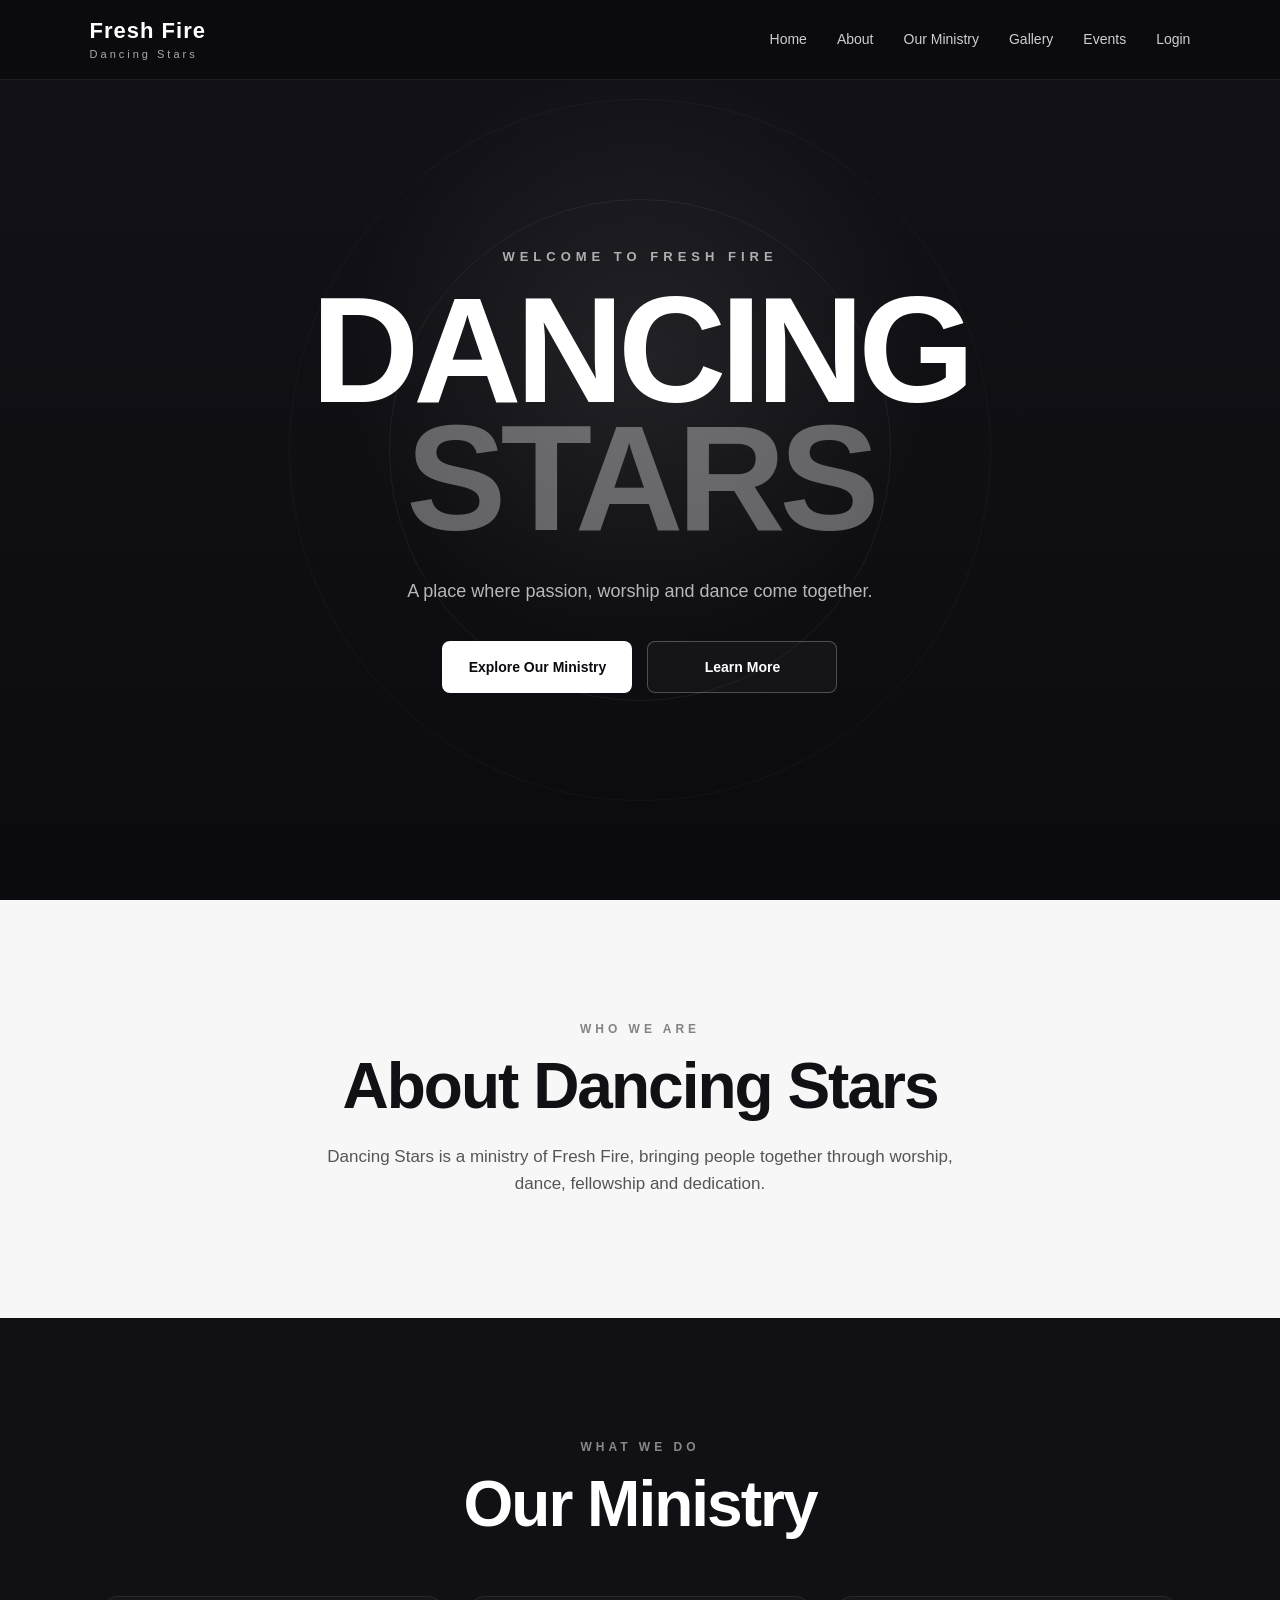
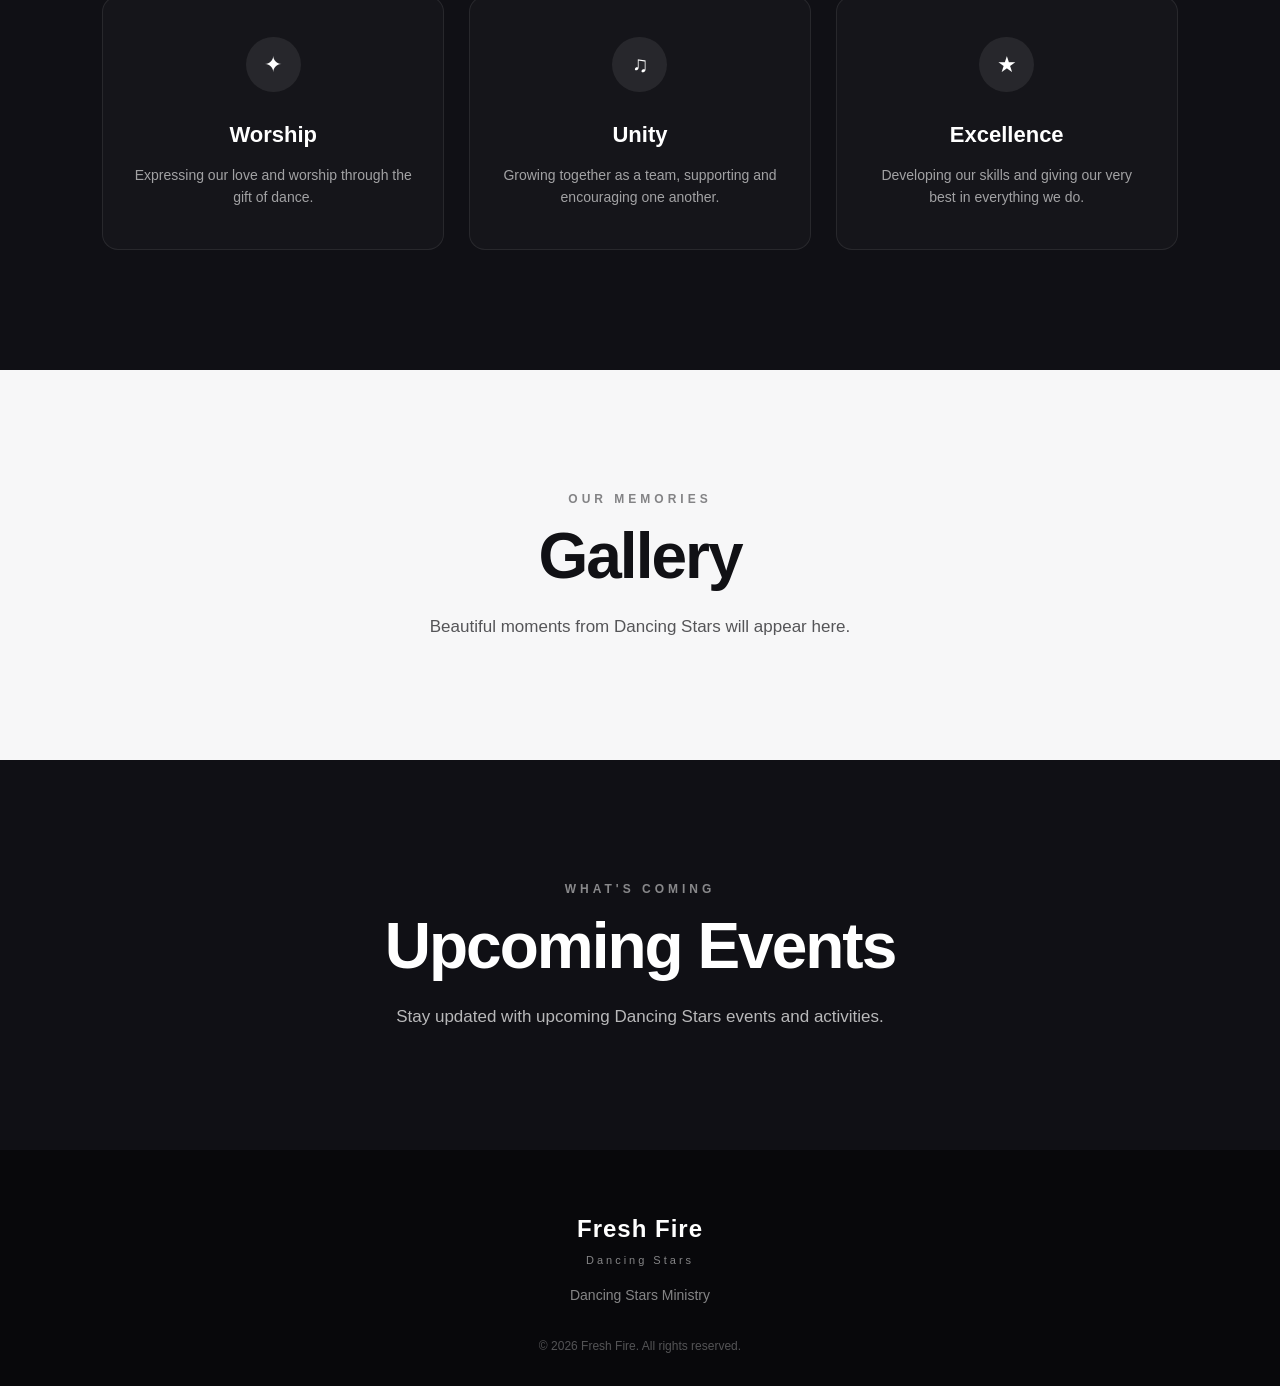
==== frontend/index.html @ a4582058 "Initial Dancing Stars website" ====
<!DOCTYPE html>
<html lang="en">
<head>
    <meta charset="UTF-8">
    <meta name="viewport" content="width=device-width, initial-scale=1.0">

    <title>Fresh Fire | Dancing Stars</title>

    <link rel="stylesheet" href="css/style.css">
</head>

<body>


    <header class="navbar">

        <a href="#home" class="logo">
            <span>Fresh Fire</span>
            <small>Dancing Stars</small>
        </a>

        <nav>
            <a href="#home">Home</a>
            <a href="#about">About</a>
            <a href="#ministry">Our Ministry</a>
            <a href="#gallery">Gallery</a>
            <a href="#events">Events</a>
            <a href="login.html">Login</a>
        </nav>

    </header>



    <main>

        <!-- Hero -->
        <section id="home" class="hero">

            <div class="hero-content">

                <p class="welcome">
                    WELCOME TO FRESH FIRE
                </p>

                <h1>
                    DANCING<br>
                    <span>STARS</span>
                </h1>

                <p class="hero-text">
                    A place where passion, worship and
                    dance come together.
                </p>

                <div class="hero-buttons">

                    <a href="#ministry" class="btn primary">
                        Explore Our Ministry
                    </a>

                    <a href="#about" class="btn secondary">
                        Learn More
                    </a>

                </div>

            </div>

        </section>


        <section id="about" class="section">

            <p class="section-label">
                WHO WE ARE
            </p>

            <h2>
                About Dancing Stars
            </h2>

            <p class="section-text">
                Dancing Stars is a ministry of Fresh Fire,
                bringing people together through worship,
                dance, fellowship and dedication.
            </p>

        </section>


        <section id="ministry" class="section dark">

            <p class="section-label">
                WHAT WE DO
            </p>

            <h2>
                Our Ministry
            </h2>

            <div class="cards">

                <div class="card">

                    <div class="card-icon">
                        ✦
                    </div>

                    <h3>
                        Worship
                    </h3>

                    <p>
                        Expressing our love and worship
                        through the gift of dance.
                    </p>

                </div>


                <div class="card">

                    <div class="card-icon">
                        ♫
                    </div>

                    <h3>
                        Unity
                    </h3>

                    <p>
                        Growing together as a team,
                        supporting and encouraging one another.
                    </p>

                </div>


                <div class="card">

                    <div class="card-icon">
                        ★
                    </div>

                    <h3>
                        Excellence
                    </h3>

                    <p>
                        Developing our skills and giving
                        our very best in everything we do.
                    </p>

                </div>

            </div>

        </section>


        <section id="gallery" class="section">

            <p class="section-label">
                OUR MEMORIES
            </p>

            <h2>
                Gallery
            </h2>

            <p class="section-text">
                Beautiful moments from Dancing Stars
                will appear here.
            </p>

        </section>


        <section id="events" class="section dark">

            <p class="section-label">
                WHAT'S COMING
            </p>

            <h2>
                Upcoming Events
            </h2>

            <p class="section-text">
                Stay updated with upcoming Dancing Stars
                events and activities.
            </p>

        </section>

    </main>


    <footer>

        <div class="footer-logo">
            <strong>Fresh Fire</strong>
            <span>Dancing Stars</span>
        </div>

        <p>
            Dancing Stars Ministry
        </p>

        <p class="copyright">
            © 2026 Fresh Fire. All rights reserved.
        </p>

    </footer>


    <script src="js/app.js"></script>

</body>
</html>
---- frontend/css/style.css ----
* {
    margin: 0;
    padding: 0;
    box-sizing: border-box;
}

html {
    scroll-behavior: smooth;
}

body {
    font-family: Arial, Helvetica, sans-serif;
    background: #0b0b0f;
    color: #ffffff;
    line-height: 1.6;
}

.navbar {
    position: fixed;
    top: 0;
    left: 0;
    width: 100%;
    height: 80px;
    display: flex;
    align-items: center;
    justify-content: space-between;
    padding: 0 7%;
    background: rgba(11, 11, 15, 0.85);
    backdrop-filter: blur(15px);
    border-bottom: 1px solid rgba(255, 255, 255, 0.08);
    z-index: 1000;
}

.logo {
    display: flex;
    flex-direction: column;
    text-decoration: none;
    color: white;
    line-height: 1.1;
}

.logo span {
    font-size: 22px;
    font-weight: 800;
    letter-spacing: 1px;
}

.logo small {
    font-size: 11px;
    letter-spacing: 3px;
    opacity: 0.65;
    margin-top: 4px;
}

.navbar nav {
    display: flex;
    align-items: center;
    gap: 30px;
}

.navbar nav a {
    position: relative;
    color: #ffffff;
    text-decoration: none;
    font-size: 14px;
    font-weight: 500;
    opacity: 0.8;
    transition: 0.3s ease;
}

.navbar nav a:hover {
    opacity: 1;
}

.navbar nav a::after {
    content: "";
    position: absolute;
    left: 0;
    bottom: -7px;
    width: 0;
    height: 2px;
    background: #ffffff;
    transition: 0.3s ease;
}

.navbar nav a:hover::after {
    width: 100%;
}

.hero {
    min-height: 100vh;
    display: flex;
    align-items: center;
    justify-content: center;
    text-align: center;
    padding: 120px 20px 80px;
    position: relative;
    overflow: hidden;
    background:
        radial-gradient(
            circle at 50% 40%,
            rgba(255, 255, 255, 0.08),
            transparent 35%
        ),
        linear-gradient(
            180deg,
            #121218 0%,
            #0b0b0f 100%
        );
}

.hero::before {
    content: "";
    position: absolute;
    width: 500px;
    height: 500px;
    border: 1px solid rgba(255, 255, 255, 0.06);
    border-radius: 50%;
    top: 50%;
    left: 50%;
    transform: translate(-50%, -50%);
}

.hero::after {
    content: "";
    position: absolute;
    width: 700px;
    height: 700px;
    border: 1px solid rgba(255, 255, 255, 0.035);
    border-radius: 50%;
    top: 50%;
    left: 50%;
    transform: translate(-50%, -50%);
}

.hero-content {
    position: relative;
    z-index: 2;
    max-width: 850px;
    animation: heroAppear 1s ease;
}

@keyframes heroAppear {
    from {
        opacity: 0;
        transform: translateY(30px);
    }

    to {
        opacity: 1;
        transform: translateY(0);
    }
}

.welcome {
    font-size: 13px;
    letter-spacing: 5px;
    font-weight: 600;
    opacity: 0.65;
    margin-bottom: 20px;
}

.hero h1 {
    font-size: clamp(70px, 12vw, 150px);
    line-height: 0.85;
    font-weight: 900;
    letter-spacing: -6px;
    margin-bottom: 35px;
}

.hero h1 span {
    opacity: 0.35;
}

.hero-text {
    max-width: 550px;
    margin: 0 auto 35px;
    font-size: 18px;
    opacity: 0.7;
}

.hero-buttons {
    display: flex;
    justify-content: center;
    gap: 15px;
    flex-wrap: wrap;
}

.btn {
    display: inline-flex;
    align-items: center;
    justify-content: center;
    min-width: 190px;
    padding: 14px 25px;
    border-radius: 8px;
    text-decoration: none;
    font-size: 14px;
    font-weight: 600;
    transition: 0.3s ease;
}

.btn.primary {
    background: #ffffff;
    color: #0b0b0f;
}

.btn.primary:hover {
    transform: translateY(-3px);
    box-shadow: 0 10px 30px rgba(255, 255, 255, 0.12);
}

.btn.secondary {
    border: 1px solid rgba(255, 255, 255, 0.25);
    color: white;
    background: rgba(255, 255, 255, 0.03);
}

.btn.secondary:hover {
    background: rgba(255, 255, 255, 0.08);
    transform: translateY(-3px);
}

.section {
    padding: 120px 8%;
    text-align: center;
    background: #f7f7f8;
    color: #111115;
}

.section.dark {
    background: #101015;
    color: #ffffff;
}

.section-label {
    font-size: 12px;
    letter-spacing: 4px;
    font-weight: 700;
    opacity: 0.5;
    margin-bottom: 15px;
}

.section h2 {
    font-size: clamp(38px, 5vw, 65px);
    line-height: 1;
    margin-bottom: 25px;
    letter-spacing: -2px;
}

.section-text {
    max-width: 650px;
    margin: 0 auto;
    font-size: 17px;
    opacity: 0.7;
}

.cards {
    display: grid;
    grid-template-columns: repeat(3, 1fr);
    gap: 25px;
    max-width: 1100px;
    margin: 60px auto 0;
}

.card {
    padding: 40px 30px;
    border: 1px solid rgba(255, 255, 255, 0.08);
    border-radius: 16px;
    background: rgba(255, 255, 255, 0.025);
    transition: 0.3s ease;
}

.card:hover {
    transform: translateY(-8px);
    background: rgba(255, 255, 255, 0.05);
    border-color: rgba(255, 255, 255, 0.18);
}

.card-icon {
    width: 55px;
    height: 55px;
    display: flex;
    align-items: center;
    justify-content: center;
    margin: 0 auto 25px;
    border-radius: 50%;
    background: rgba(255, 255, 255, 0.08);
    font-size: 22px;
}

.card h3 {
    font-size: 22px;
    margin-bottom: 12px;
}

.card p {
    font-size: 14px;
    opacity: 0.6;
}

footer {
    padding: 60px 8% 30px;
    text-align: center;
    background: #08080b;
    color: white;
}

.footer-logo {
    display: flex;
    flex-direction: column;
    align-items: center;
    margin-bottom: 15px;
}

.footer-logo strong {
    font-size: 24px;
    letter-spacing: 1px;
}

.footer-logo span {
    font-size: 11px;
    letter-spacing: 3px;
    opacity: 0.5;
    margin-top: 3px;
}

footer p {
    font-size: 14px;
    opacity: 0.5;
}

footer .copyright {
    margin-top: 30px;
    font-size: 12px;
    opacity: 0.3;
}

@media (max-width: 850px) {
    .navbar {
        padding: 0 5%;
    }

    .navbar nav {
        gap: 15px;
    }

    .navbar nav a {
        font-size: 12px;
    }

    .cards {
        grid-template-columns: 1fr;
        max-width: 500px;
    }
}

@media (max-width: 600px) {
    .navbar {
        height: 70px;
    }

    .navbar nav {
        display: none;
    }

    .hero {
        padding-top: 100px;
    }

    .hero h1 {
        letter-spacing: -3px;
    }

    .hero-text {
        font-size: 16px;
    }

    .section {
        padding: 90px 6%;
    }

    .btn {
        width: 100%;
        max-width: 300px;
    }
}
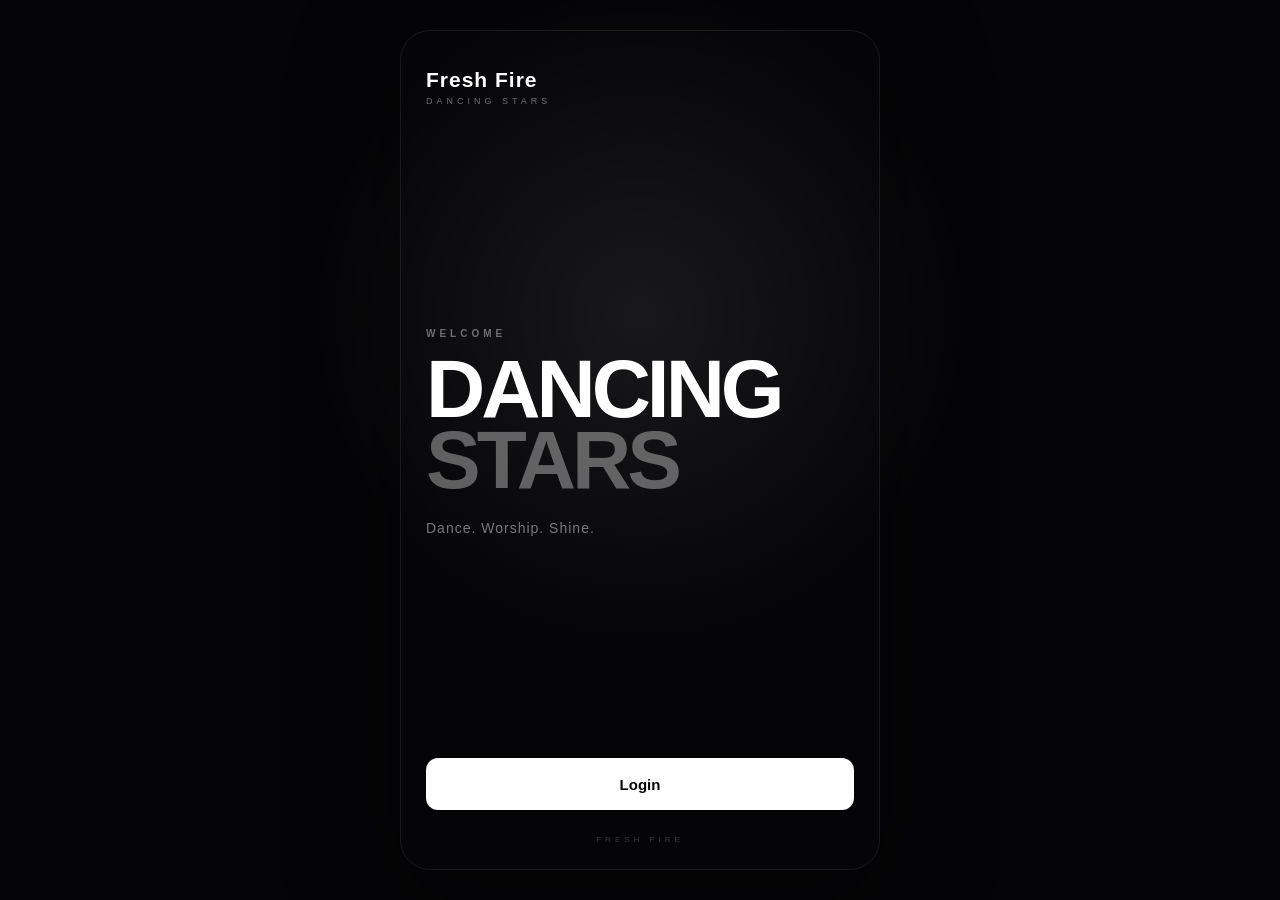
==== commit 0ae7ef3c: "Remove production seed script and update public page" ====
--- a/frontend/index.html
+++ b/frontend/index.html
@@ -12,36 +12,26 @@
 
 <body>
 
+    <main class="mobile-page">
 
-    <header class="navbar">
+        <section class="home-screen">
 
-        <a href="#home" class="logo">
-            <span>Fresh Fire</span>
-            <small>Dancing Stars</small>
-        </a>
+            <div class="brand">
 
-        <nav>
-            <a href="#home">Home</a>
-            <a href="#about">About</a>
-            <a href="#ministry">Our Ministry</a>
-            <a href="#gallery">Gallery</a>
-            <a href="#events">Events</a>
-            <a href="login.html">Login</a>
-        </nav>
+                <span class="brand-main">
+                    Fresh Fire
+                </span>
 
-    </header>
+                <span class="brand-sub">
+                    DANCING STARS
+                </span>
 
+            </div>
 
-
-    <main>
-
-        <!-- Hero -->
-        <section id="home" class="hero">
-
-            <div class="hero-content">
+            <div class="hero">
 
                 <p class="welcome">
-                    WELCOME TO FRESH FIRE
+                    WELCOME
                 </p>
 
                 <h1>
@@ -49,175 +39,24 @@
                     <span>STARS</span>
                 </h1>
 
-                <p class="hero-text">
-                    A place where passion, worship and
-                    dance come together.
+                <p class="tagline">
+                    Dance. Worship. Shine.
                 </p>
-
-                <div class="hero-buttons">
-
-                    <a href="#ministry" class="btn primary">
-                        Explore Our Ministry
-                    </a>
-
-                    <a href="#about" class="btn secondary">
-                        Learn More
-                    </a>
-
-                </div>
 
             </div>
 
-        </section>
+            <a href="login.html" class="login-button">
+                Login
+            </a>
 
-
-        <section id="about" class="section">
-
-            <p class="section-label">
-                WHO WE ARE
-            </p>
-
-            <h2>
-                About Dancing Stars
-            </h2>
-
-            <p class="section-text">
-                Dancing Stars is a ministry of Fresh Fire,
-                bringing people together through worship,
-                dance, fellowship and dedication.
-            </p>
-
-        </section>
-
-
-        <section id="ministry" class="section dark">
-
-            <p class="section-label">
-                WHAT WE DO
-            </p>
-
-            <h2>
-                Our Ministry
-            </h2>
-
-            <div class="cards">
-
-                <div class="card">
-
-                    <div class="card-icon">
-                        ✦
-                    </div>
-
-                    <h3>
-                        Worship
-                    </h3>
-
-                    <p>
-                        Expressing our love and worship
-                        through the gift of dance.
-                    </p>
-
-                </div>
-
-
-                <div class="card">
-
-                    <div class="card-icon">
-                        ♫
-                    </div>
-
-                    <h3>
-                        Unity
-                    </h3>
-
-                    <p>
-                        Growing together as a team,
-                        supporting and encouraging one another.
-                    </p>
-
-                </div>
-
-
-                <div class="card">
-
-                    <div class="card-icon">
-                        ★
-                    </div>
-
-                    <h3>
-                        Excellence
-                    </h3>
-
-                    <p>
-                        Developing our skills and giving
-                        our very best in everything we do.
-                    </p>
-
-                </div>
-
+            <div class="bottom-mark">
+                FRESH FIRE
             </div>
-
-        </section>
-
-
-        <section id="gallery" class="section">
-
-            <p class="section-label">
-                OUR MEMORIES
-            </p>
-
-            <h2>
-                Gallery
-            </h2>
-
-            <p class="section-text">
-                Beautiful moments from Dancing Stars
-                will appear here.
-            </p>
-
-        </section>
-
-
-        <section id="events" class="section dark">
-
-            <p class="section-label">
-                WHAT'S COMING
-            </p>
-
-            <h2>
-                Upcoming Events
-            </h2>
-
-            <p class="section-text">
-                Stay updated with upcoming Dancing Stars
-                events and activities.
-            </p>
 
         </section>
 
     </main>
 
-
-    <footer>
-
-        <div class="footer-logo">
-            <strong>Fresh Fire</strong>
-            <span>Dancing Stars</span>
-        </div>
-
-        <p>
-            Dancing Stars Ministry
-        </p>
-
-        <p class="copyright">
-            © 2026 Fresh Fire. All rights reserved.
-        </p>
-
-    </footer>
-
-
-    <script src="js/app.js"></script>
-
 </body>
 </html>
 
--- a/frontend/css/style.css
+++ b/frontend/css/style.css
@@ -5,384 +5,127 @@
     box-sizing: border-box;
 }
 
-html {
-    scroll-behavior: smooth;
+html,
+body {
+    width: 100%;
+    min-height: 100%;
 }
 
 body {
     font-family: Arial, Helvetica, sans-serif;
-    background: #0b0b0f;
+    background: #050507;
     color: #ffffff;
-    line-height: 1.6;
 }
 
-.navbar {
-    position: fixed;
-    top: 0;
-    left: 0;
-    width: 100%;
-    height: 80px;
+.mobile-page {
+    min-height: 100vh;
+    min-height: 100svh;
     display: flex;
-    align-items: center;
-    justify-content: space-between;
-    padding: 0 7%;
-    background: rgba(11, 11, 15, 0.85);
-    backdrop-filter: blur(15px);
-    border-bottom: 1px solid rgba(255, 255, 255, 0.08);
-    z-index: 1000;
+    justify-content: center;
+    background:
+        radial-gradient(
+            circle at 50% 35%,
+            rgba(255, 255, 255, 0.08),
+            transparent 38%
+        ),
+        #050507;
 }
 
-.logo {
+.home-screen {
+    width: 100%;
+    min-height: 100vh;
+    min-height: 100svh;
+    max-width: 480px;
+    padding: 38px 25px 25px;
     display: flex;
     flex-direction: column;
-    text-decoration: none;
-    color: white;
-    line-height: 1.1;
+    position: relative;
+    overflow: hidden;
 }
 
-.logo span {
-    font-size: 22px;
+.brand {
+    display: flex;
+    flex-direction: column;
+    line-height: 1;
+}
+
+.brand-main {
+    font-size: 21px;
     font-weight: 800;
     letter-spacing: 1px;
 }
 
-.logo small {
-    font-size: 11px;
-    letter-spacing: 3px;
-    opacity: 0.65;
-    margin-top: 4px;
-}
-
-.navbar nav {
-    display: flex;
-    align-items: center;
-    gap: 30px;
-}
-
-.navbar nav a {
-    position: relative;
-    color: #ffffff;
-    text-decoration: none;
-    font-size: 14px;
-    font-weight: 500;
-    opacity: 0.8;
-    transition: 0.3s ease;
-}
-
-.navbar nav a:hover {
-    opacity: 1;
-}
-
-.navbar nav a::after {
-    content: "";
-    position: absolute;
-    left: 0;
-    bottom: -7px;
-    width: 0;
-    height: 2px;
-    background: #ffffff;
-    transition: 0.3s ease;
-}
-
-.navbar nav a:hover::after {
-    width: 100%;
+.brand-sub {
+    margin-top: 7px;
+    font-size: 9px;
+    letter-spacing: 4px;
+    opacity: 0.4;
 }
 
 .hero {
-    min-height: 100vh;
-    display: flex;
-    align-items: center;
-    justify-content: center;
-    text-align: center;
-    padding: 120px 20px 80px;
-    position: relative;
-    overflow: hidden;
-    background:
-        radial-gradient(
-            circle at 50% 40%,
-            rgba(255, 255, 255, 0.08),
-            transparent 35%
-        ),
-        linear-gradient(
-            180deg,
-            #121218 0%,
-            #0b0b0f 100%
-        );
-}
-
-.hero::before {
-    content: "";
-    position: absolute;
-    width: 500px;
-    height: 500px;
-    border: 1px solid rgba(255, 255, 255, 0.06);
-    border-radius: 50%;
-    top: 50%;
-    left: 50%;
-    transform: translate(-50%, -50%);
-}
-
-.hero::after {
-    content: "";
-    position: absolute;
-    width: 700px;
-    height: 700px;
-    border: 1px solid rgba(255, 255, 255, 0.035);
-    border-radius: 50%;
-    top: 50%;
-    left: 50%;
-    transform: translate(-50%, -50%);
-}
-
-.hero-content {
-    position: relative;
-    z-index: 2;
-    max-width: 850px;
-    animation: heroAppear 1s ease;
-}
-
-@keyframes heroAppear {
-    from {
-        opacity: 0;
-        transform: translateY(30px);
-    }
-
-    to {
-        opacity: 1;
-        transform: translateY(0);
-    }
+    margin: auto 0;
 }
 
 .welcome {
-    font-size: 13px;
-    letter-spacing: 5px;
-    font-weight: 600;
-    opacity: 0.65;
-    margin-bottom: 20px;
+    margin-bottom: 15px;
+    font-size: 10px;
+    font-weight: 700;
+    letter-spacing: 4px;
+    opacity: 0.4;
 }
 
 .hero h1 {
-    font-size: clamp(70px, 12vw, 150px);
-    line-height: 0.85;
+    font-size: clamp(55px, 17vw, 82px);
+    line-height: 0.86;
+    letter-spacing: -4px;
     font-weight: 900;
-    letter-spacing: -6px;
-    margin-bottom: 35px;
 }
 
 .hero h1 span {
     opacity: 0.35;
 }
 
-.hero-text {
-    max-width: 550px;
-    margin: 0 auto 35px;
-    font-size: 18px;
-    opacity: 0.7;
+.tagline {
+    margin-top: 25px;
+    font-size: 14px;
+    letter-spacing: 1px;
+    opacity: 0.45;
 }
 
-.hero-buttons {
-    display: flex;
-    justify-content: center;
-    gap: 15px;
-    flex-wrap: wrap;
-}
-
-.btn {
-    display: inline-flex;
-    align-items: center;
-    justify-content: center;
-    min-width: 190px;
-    padding: 14px 25px;
-    border-radius: 8px;
-    text-decoration: none;
-    font-size: 14px;
-    font-weight: 600;
-    transition: 0.3s ease;
-}
-
-.btn.primary {
-    background: #ffffff;
-    color: #0b0b0f;
-}
-
-.btn.primary:hover {
-    transform: translateY(-3px);
-    box-shadow: 0 10px 30px rgba(255, 255, 255, 0.12);
-}
-
-.btn.secondary {
-    border: 1px solid rgba(255, 255, 255, 0.25);
-    color: white;
-    background: rgba(255, 255, 255, 0.03);
-}
-
-.btn.secondary:hover {
-    background: rgba(255, 255, 255, 0.08);
-    transform: translateY(-3px);
-}
-
-.section {
-    padding: 120px 8%;
-    text-align: center;
-    background: #f7f7f8;
-    color: #111115;
-}
-
-.section.dark {
-    background: #101015;
-    color: #ffffff;
-}
-
-.section-label {
-    font-size: 12px;
-    letter-spacing: 4px;
-    font-weight: 700;
-    opacity: 0.5;
-    margin-bottom: 15px;
-}
-
-.section h2 {
-    font-size: clamp(38px, 5vw, 65px);
-    line-height: 1;
-    margin-bottom: 25px;
-    letter-spacing: -2px;
-}
-
-.section-text {
-    max-width: 650px;
-    margin: 0 auto;
-    font-size: 17px;
-    opacity: 0.7;
-}
-
-.cards {
-    display: grid;
-    grid-template-columns: repeat(3, 1fr);
-    gap: 25px;
-    max-width: 1100px;
-    margin: 60px auto 0;
-}
-
-.card {
-    padding: 40px 30px;
-    border: 1px solid rgba(255, 255, 255, 0.08);
-    border-radius: 16px;
-    background: rgba(255, 255, 255, 0.025);
-    transition: 0.3s ease;
-}
-
-.card:hover {
-    transform: translateY(-8px);
-    background: rgba(255, 255, 255, 0.05);
-    border-color: rgba(255, 255, 255, 0.18);
-}
-
-.card-icon {
-    width: 55px;
-    height: 55px;
+.login-button {
+    width: 100%;
+    min-height: 52px;
     display: flex;
     align-items: center;
     justify-content: center;
-    margin: 0 auto 25px;
-    border-radius: 50%;
-    background: rgba(255, 255, 255, 0.08);
-    font-size: 22px;
+    border-radius: 12px;
+    background: #ffffff;
+    color: #050507;
+    text-decoration: none;
+    font-size: 15px;
+    font-weight: 700;
+    transition: 0.2s ease;
 }
 
-.card h3 {
-    font-size: 22px;
-    margin-bottom: 12px;
+.login-button:active {
+    transform: scale(0.98);
 }
 
-.card p {
-    font-size: 14px;
-    opacity: 0.6;
+.bottom-mark {
+    margin-top: 25px;
+    text-align: center;
+    font-size: 8px;
+    letter-spacing: 4px;
+    opacity: 0.2;
 }
 
-footer {
-    padding: 60px 8% 30px;
-    text-align: center;
-    background: #08080b;
-    color: white;
-}
-
-.footer-logo {
-    display: flex;
-    flex-direction: column;
-    align-items: center;
-    margin-bottom: 15px;
-}
-
-.footer-logo strong {
-    font-size: 24px;
-    letter-spacing: 1px;
-}
-
-.footer-logo span {
-    font-size: 11px;
-    letter-spacing: 3px;
-    opacity: 0.5;
-    margin-top: 3px;
-}
-
-footer p {
-    font-size: 14px;
-    opacity: 0.5;
-}
-
-footer .copyright {
-    margin-top: 30px;
-    font-size: 12px;
-    opacity: 0.3;
-}
-
-@media (max-width: 850px) {
-    .navbar {
-        padding: 0 5%;
-    }
-
-    .navbar nav {
-        gap: 15px;
-    }
-
-    .navbar nav a {
-        font-size: 12px;
-    }
-
-    .cards {
-        grid-template-columns: 1fr;
-        max-width: 500px;
+@media (min-width: 600px) {
+    .home-screen {
+        min-height: 720px;
+        margin: 30px 0;
+        border: 1px solid rgba(255, 255, 255, 0.08);
+        border-radius: 30px;
+        box-shadow: 0 30px 100px rgba(0, 0, 0, 0.5);
     }
 }
 
-@media (max-width: 600px) {
-    .navbar {
-        height: 70px;
-    }
-
-    .navbar nav {
-        display: none;
-    }
-
-    .hero {
-        padding-top: 100px;
-    }
-
-    .hero h1 {
-        letter-spacing: -3px;
-    }
-
-    .hero-text {
-        font-size: 16px;
-    }
-
-    .section {
-        padding: 90px 6%;
-    }
-
-    .btn {
-        width: 100%;
-        max-width: 300px;
-    }
-}
-
